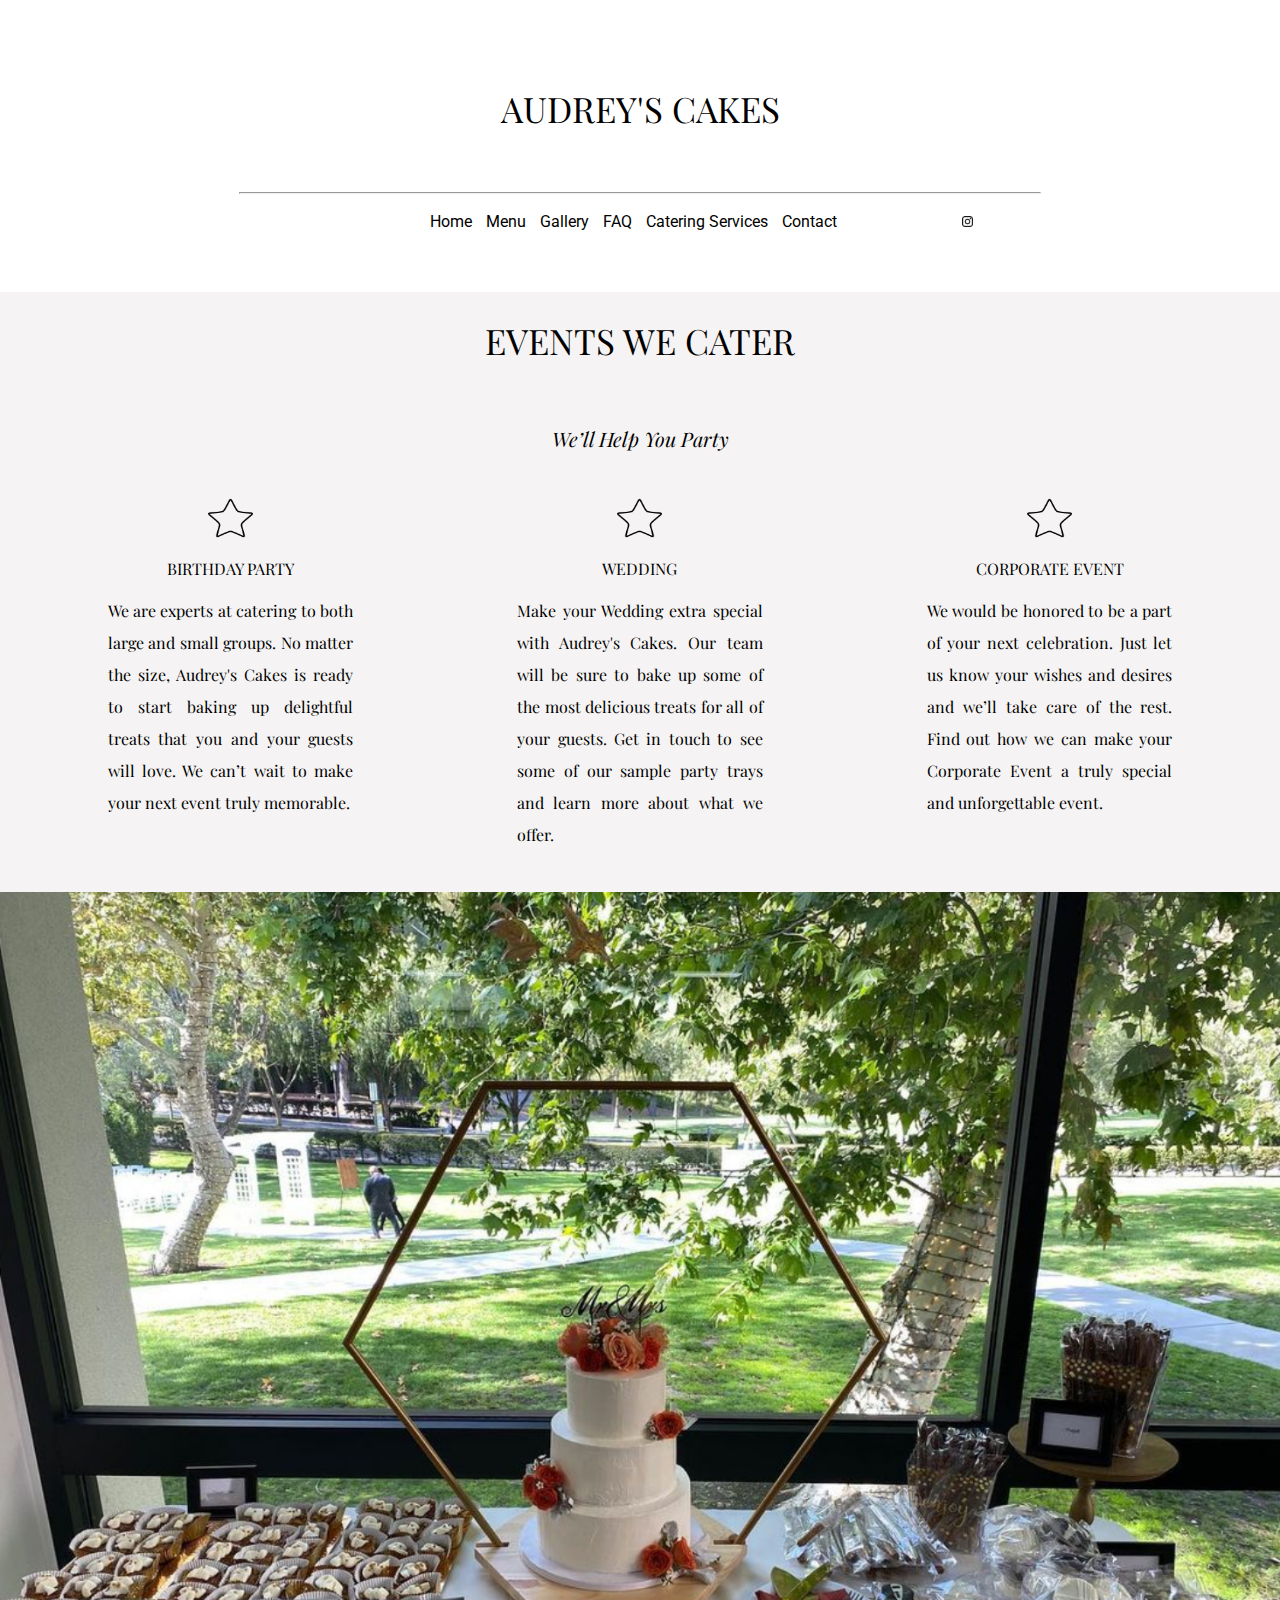
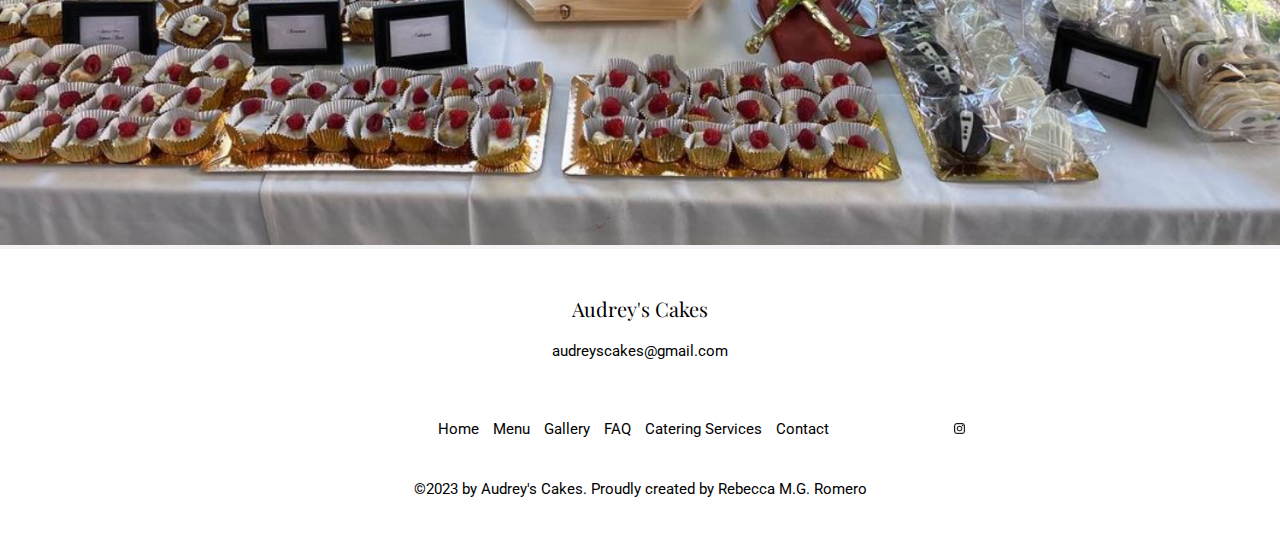
==== catering.html @ 7e43e192 "Add files via upload" ====
<!DOCTYPE html>
<html>
    <head>
        <link rel="stylesheet" href = "main.css">
        <link rel="preconnect" href="https://fonts.googleapis.com">
        <link rel="preconnect" href="https://fonts.gstatic.com" crossorigin>
        <link href="https://fonts.googleapis.com/css2?family=Playfair+Display:ital,wght@0,400;0,700;1,400&&family=Roboto:wght@100&display=swap" rel="stylesheet">
       
        <link rel = "icon" href =  "https://www.flaticon.com/free-icon/cake_5717439" type = "image/x-icon"> 
        <title>Audrey's Cakes</title>
        
    </head>

    <body>
        <div class = "header">
            <p id="header-title">AUDREY'S CAKES</p>
            <hr style="width: 800px;">
            
            <div class = "topnav">
                
                <a class = "active" href = "index.html">Home</a>
                <a class = "active" href = "menu.html">Menu</a>
                <a class = "active" href = "#gallery">Gallery</a>
                <a class = "active" href = "faq.html">FAQ</a>
                <a class = "active" href = "catering.html">Catering Services</a>
                <a class = "active" href = "index.html#contact">Contact</a>

                <a href= "https://www.instagram.com/audreyscakes_/" target="_blank"><img src="ig_logo.png" style="width: 1%; padding-left: 10%;"></a>
            </div>

        </div>

        <div class = "menu-section" style="background-color: #f5f3f3;">
            <p id="header-title">EVENTS WE CATER</p>
            <p id="caption">We’ll Help You Party</p>

            <div class="row row1">
                <div class="column">
                    <img class= "label-img2" src = "images/star.png" alt = "img">
                    <p>BIRTHDAY PARTY</p>
                    <p class = "column-desc">We are experts at catering to both large and small groups. No matter the size, Audrey's Cakes is ready to start baking up delightful treats that you and your guests will love. We can’t wait to make your next event truly memorable.</p>
                </div>

                <div class="column">
                    <img class= "label-img2" src = "images/star.png" alt = "img">
                    <p>WEDDING</p>
                    <p class = "column-desc">Make your Wedding extra special with Audrey's Cakes. Our team will be sure to bake up some of the most delicious treats for all of your guests. Get in touch to see some of our sample party trays and learn more about what we offer.</p>
                </div>

                <div class="column">
                    <img class= "label-img2" src = "images/star.png" alt = "img">
                    <p>CORPORATE EVENT</p>

                    <p class = "column-desc">We would be honored to be a part of your next celebration. Just let us know your wishes and desires and we’ll take care of the rest. Find out how we can make your Corporate Event a truly special and unforgettable event.</p>
                </div>
            </div>

            <img src="images/wedding2.png" width="100%">

        </div>


    </body>

    <footer>
        <p>Audrey's Cakes</p>
        <p style="font-size: 15px; font-family: 'Roboto', sans-serif;">audreyscakes@gmail.com</p>
        <!-- <a href= "https://www.instagram.com/audreyscakes_/" target="_blank"><img src="ig_logo.png" style="width: 1%;"></a> -->
        <br>
        <div class = "topnav" style="font-size: 15px;">
                
            <a class = "active" href = "index.html">Home</a>
            <a class = "active" href = "menu.html">Menu</a>
            <a class = "active" href = "#gallery">Gallery</a>
            <a class = "active" href = "faq.html">FAQ</a>
            <a class = "active" href = "catering.html">Catering Services</a>
            <a class = "active" href = "index.html#contact">Contact</a>

            <a href= "https://www.instagram.com/audreyscakes_/" target="_blank"><img src="ig_logo.png" style="width: 1%; padding-left: 10%;"></a>
        </div>
        <br>
        <p style="font-size: 15px; font-family: 'Roboto', sans-serif;">&copy;2023 by Audrey's Cakes. Proudly created by Rebecca M.G. Romero</p>
    </footer>


</html>
---- main.css ----
body{
    font-family: 'Playfair Display', serif;
    margin: 0;
}

.header{
    padding: 2%;
}

#header-title{
    text-align: center; 
    font-size: 35px;
    padding: 2%;
}

.topnav{
    font-family: 'Roboto', sans-serif;
    text-align: center;
    margin-left: 10%;
    margin-top: 1.5%;
}

.active{
    text-decoration: none;
    color: black;
    padding-right: 10px;
}

#div-intro{
    background-color: #f5f3f3;  
    text-align: center; 
    padding-top: 7%;
    padding-bottom: 2%;
}

#intro-text{
    font-size: 75px;
    margin: 0;
}

#caption{
    font-weight: lighter;
    font-style: italic;
    font-size: 20px;
}



.slider .carousel{
    white-space: nowrap;
    font-size: 0;
    cursor: pointer;
    overflow:auto;
    transition: 2s;
}

.carousel img{
    height: 600px;

}

.carousel img:first-child{
    margin-left: 0px;
}

.menu-section{
    background-color: rgb(230, 216, 215);
    margin: 0;
    text-align: center; 
}

.label-img{
    width: 75px;
    height: 40px;
}

.label-img2{
    width: 45px;
    height: 40px;
}

.row{
    display: flex;
    padding: 2%;
}

.row .row1{
    font-size: 20px;
}

.row1 .column{
    flex-basis: 33.333%;
}


.column-desc{
    font-size: medium;
    padding-left: 20%;
    padding-right: 20%;
    text-align: justify;
    line-height: 2;
}

.service-info{
    text-align: center;
    font-size: 30px;
    padding: 1%;
    background-color: rgb(230, 216, 215);
}

#service-caption{
    font-style: italic;
    font-size: 15px;
}

#service-hours{
    font-size: 15px;
    font-family: 'Roboto', sans-serif;
}

#ending-section{
    background-color: #f5f3f3;  
    padding: 5%;
}

.row2 .column{
    margin: 5%;
}

.row2 .right{
    padding-right: 10%;
    padding-top: 1%;
    font-size: 30px;
    text-align: center;
}

#contact{
    font-family: 'Roboto', sans-serif;

}

input[type=text], input[type=email], input[type=submit], select, textarea {
    width: 60%;
    padding: 12px;
    padding-left: 0;
    border: 1px solid #ccc;
    border-radius: 0px;
    border-color: black;
    border-top: none;
    border-left: none;
    border-right: none;
    box-sizing: border-box;
    margin-left:20%;
    margin-bottom: 2%;
    resize: vertical;
    font-family: 'Roboto', sans-serif;
    color: black;
    cursor:text;
  

  }
label{
      margin-left: 20%;
  }

input[type=submit]{
    background-color: black;
    font-style: italic;
    font-family: 'Playfair Display', serif;
    color: white;
}


footer{
    text-align: center;
    font-size: 20px;
    padding: 2%;
}

.faq-section{
    background-color: rgb(230, 216, 215);
    margin: 0;
    text-align: center; 
    padding-right: 20%;
    padding-left: 20%;
}

.faq-p{
    font-size: 15px; 
    text-align: center; 
    font-family: 'Roboto', sans-serif; 
    line-height:2;
    padding-bottom: 5%;
}

.faq-header{
    font-size: 20px;
    padding: 5%;
}
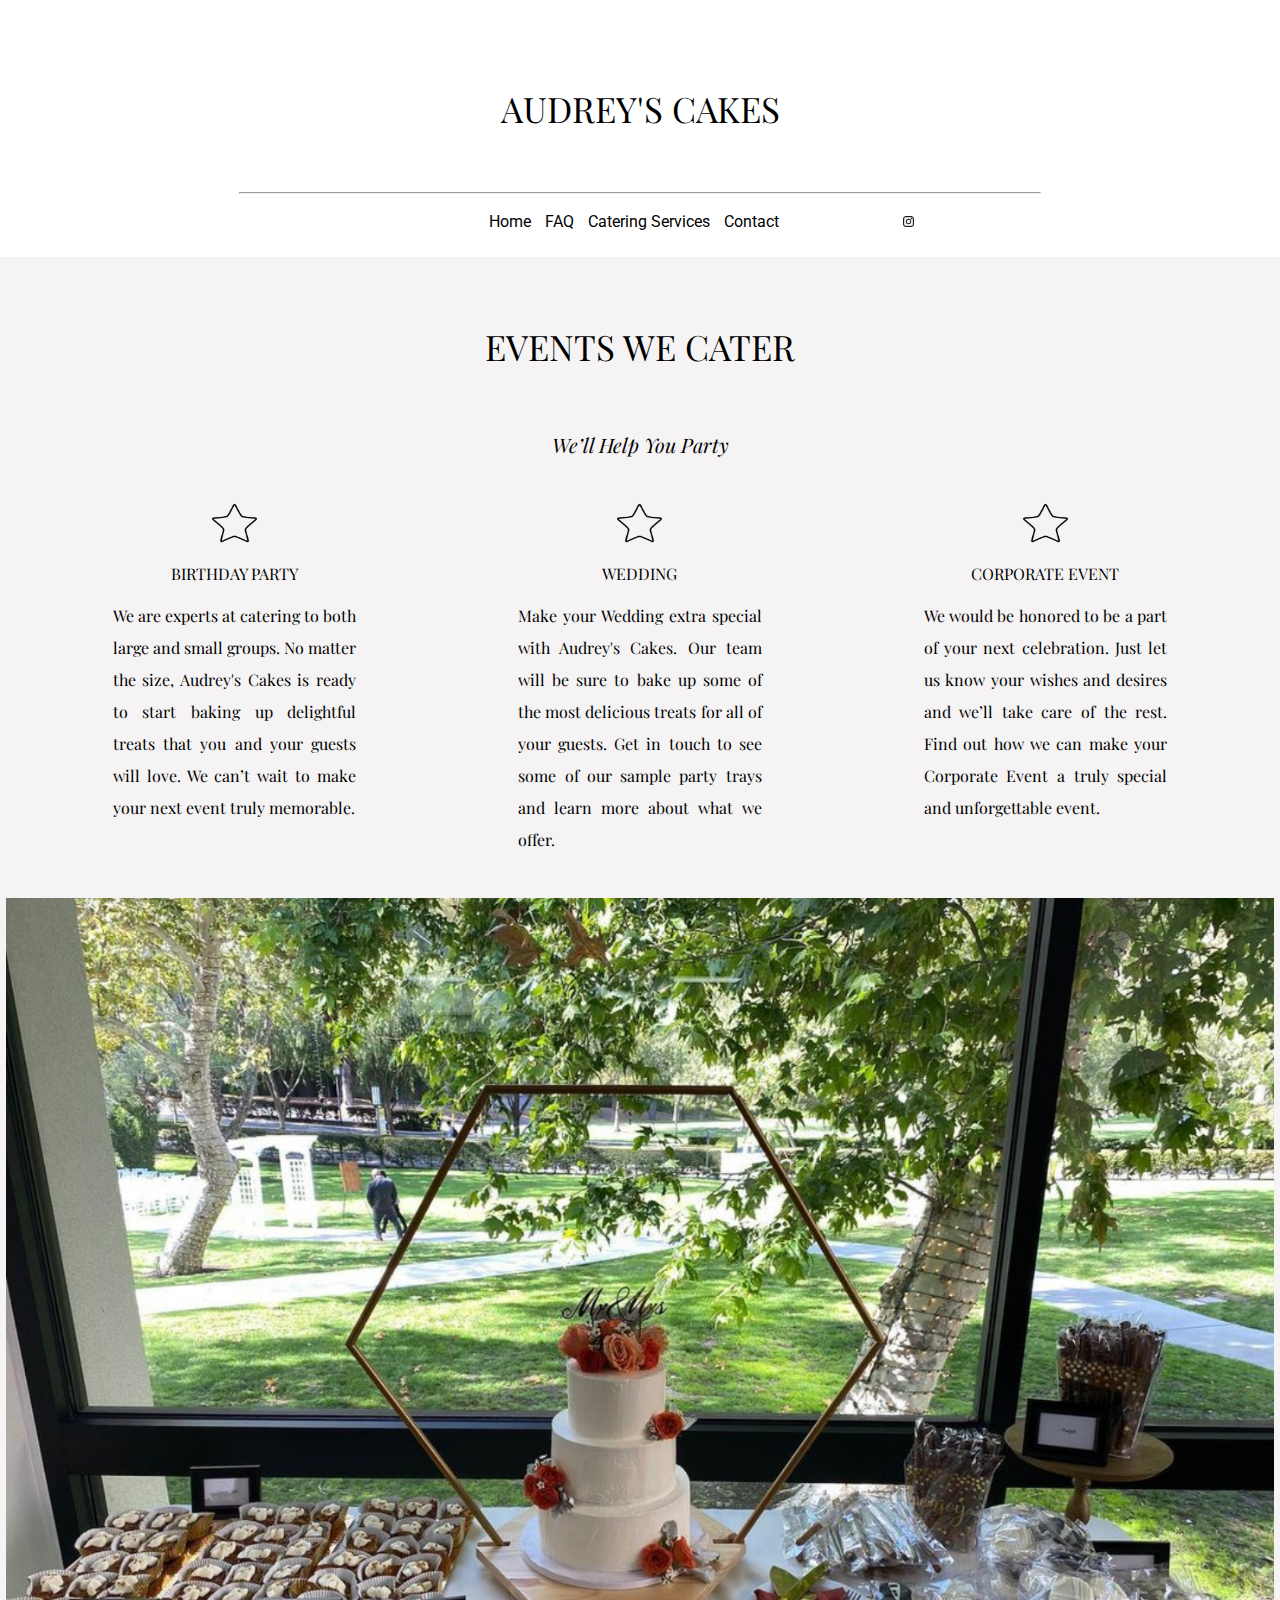
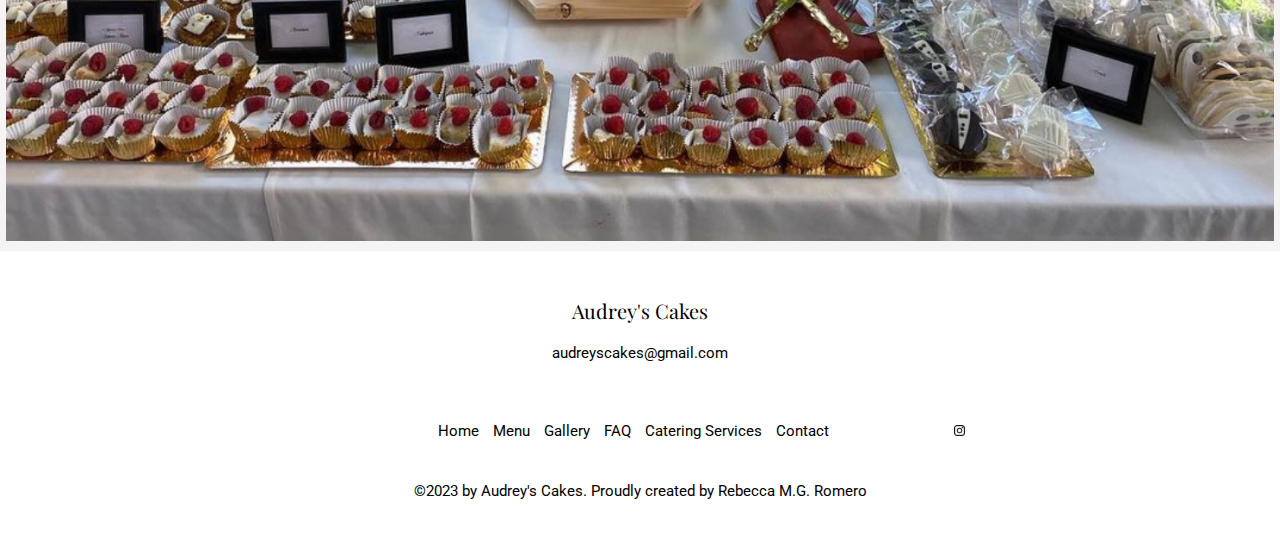
==== commit ff9cc715: "edited out menu and gallery, currently in progress" ====
--- a/catering.html
+++ b/catering.html
@@ -19,8 +19,8 @@
             <div class = "topnav">
                 
                 <a class = "active" href = "index.html">Home</a>
-                <a class = "active" href = "menu.html">Menu</a>
-                <a class = "active" href = "#gallery">Gallery</a>
+                <!-- <a class = "active" href = "menu.html">Menu</a>
+                <a class = "active" href = "#gallery">Gallery</a> -->
                 <a class = "active" href = "faq.html">FAQ</a>
                 <a class = "active" href = "catering.html">Catering Services</a>
                 <a class = "active" href = "index.html#contact">Contact</a>
--- a/main.css
+++ b/main.css
@@ -45,7 +45,6 @@
 }
 
 
-
 .slider .carousel{
     white-space: nowrap;
     font-size: 0;
@@ -65,8 +64,8 @@
 
 .menu-section{
     background-color: rgb(230, 216, 215);
-    margin: 0;
     text-align: center; 
+    padding: 0.5%;
 }
 
 .label-img{
@@ -183,6 +182,7 @@
     text-align: center; 
     padding-right: 20%;
     padding-left: 20%;
+    padding-top: 2%;
 }
 
 .faq-p{
@@ -195,5 +195,4 @@
 
 .faq-header{
     font-size: 20px;
-    padding: 5%;
 }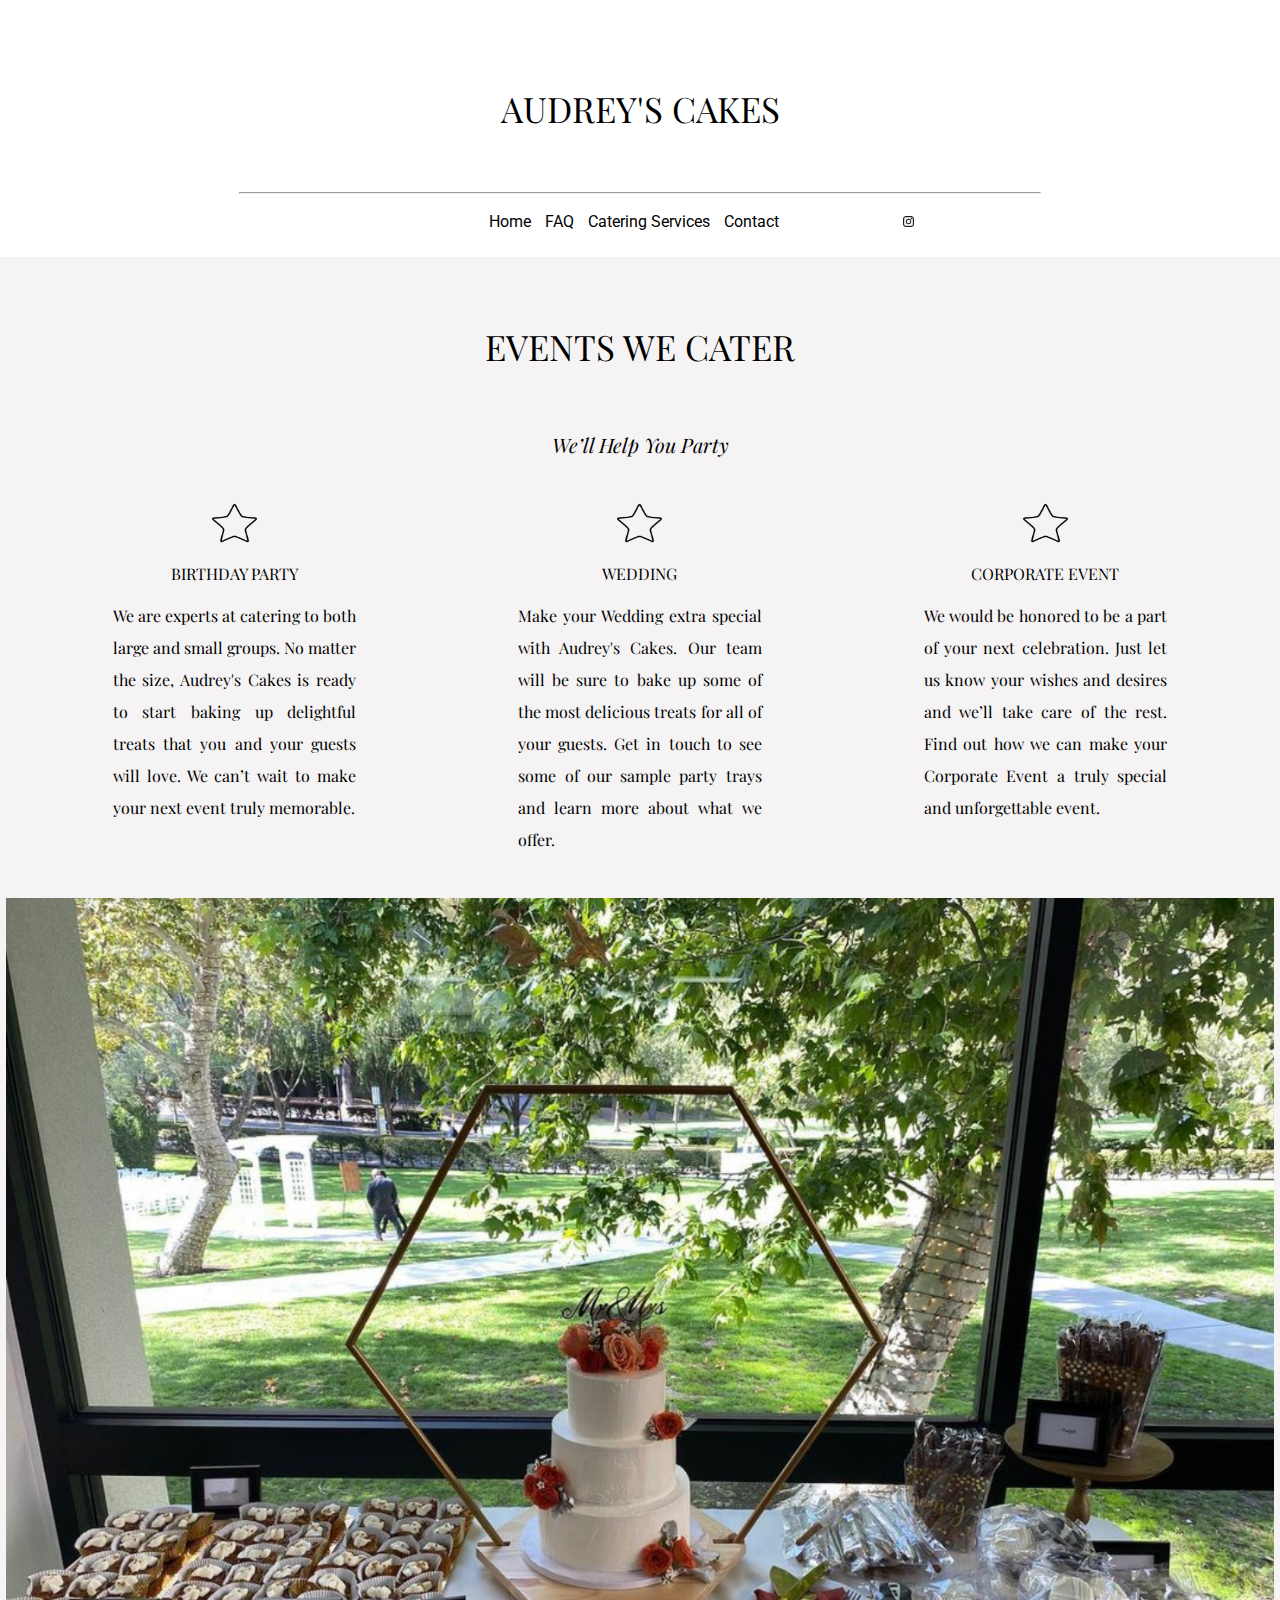
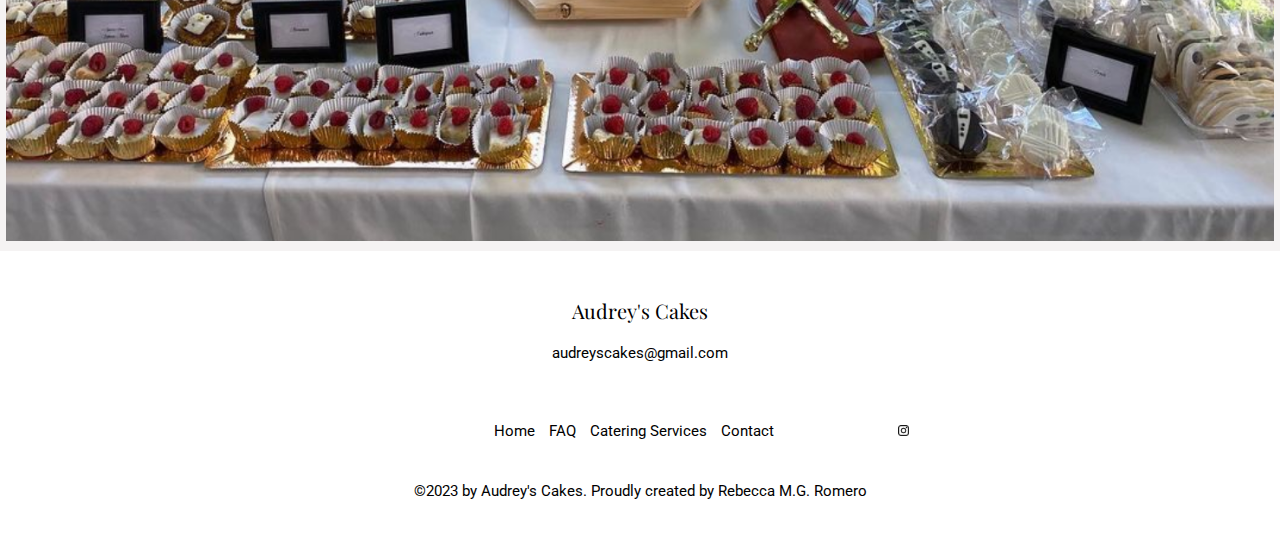
==== commit ae603c15: "edited out menu & gallery, in progress" ====
--- a/catering.html
+++ b/catering.html
@@ -6,14 +6,14 @@
         <link rel="preconnect" href="https://fonts.gstatic.com" crossorigin>
         <link href="https://fonts.googleapis.com/css2?family=Playfair+Display:ital,wght@0,400;0,700;1,400&&family=Roboto:wght@100&display=swap" rel="stylesheet">
        
-        <link rel = "icon" href =  "https://www.flaticon.com/free-icon/cake_5717439" type = "image/x-icon"> 
+        <link rel = "icon" href = "images/cake-icon.png" type = "image/x-icon">
         <title>Audrey's Cakes</title>
         
     </head>
 
     <body>
         <div class = "header">
-            <p id="header-title">AUDREY'S CAKES</p>
+            <a class="header-link" href = "index.html"><p id="header-title">AUDREY'S CAKES</p></a>
             <hr style="width: 800px;">
             
             <div class = "topnav">
@@ -70,8 +70,8 @@
         <div class = "topnav" style="font-size: 15px;">
                 
             <a class = "active" href = "index.html">Home</a>
-            <a class = "active" href = "menu.html">Menu</a>
-            <a class = "active" href = "#gallery">Gallery</a>
+            <!-- <a class = "active" href = "menu.html">Menu</a>
+            <a class = "active" href = "#gallery">Gallery</a> -->
             <a class = "active" href = "faq.html">FAQ</a>
             <a class = "active" href = "catering.html">Catering Services</a>
             <a class = "active" href = "index.html#contact">Contact</a>
--- a/main.css
+++ b/main.css
@@ -5,6 +5,11 @@
 
 .header{
     padding: 2%;
+}
+
+.header-link, .header-link:visited{
+    text-decoration: none;
+    color: black;
 }
 
 #header-title{
@@ -29,8 +34,8 @@
 #div-intro{
     background-color: #f5f3f3;  
     text-align: center; 
-    padding-top: 7%;
-    padding-bottom: 2%;
+    padding-top: 4%;
+    padding-bottom: 4%;
 }
 
 #intro-text{
